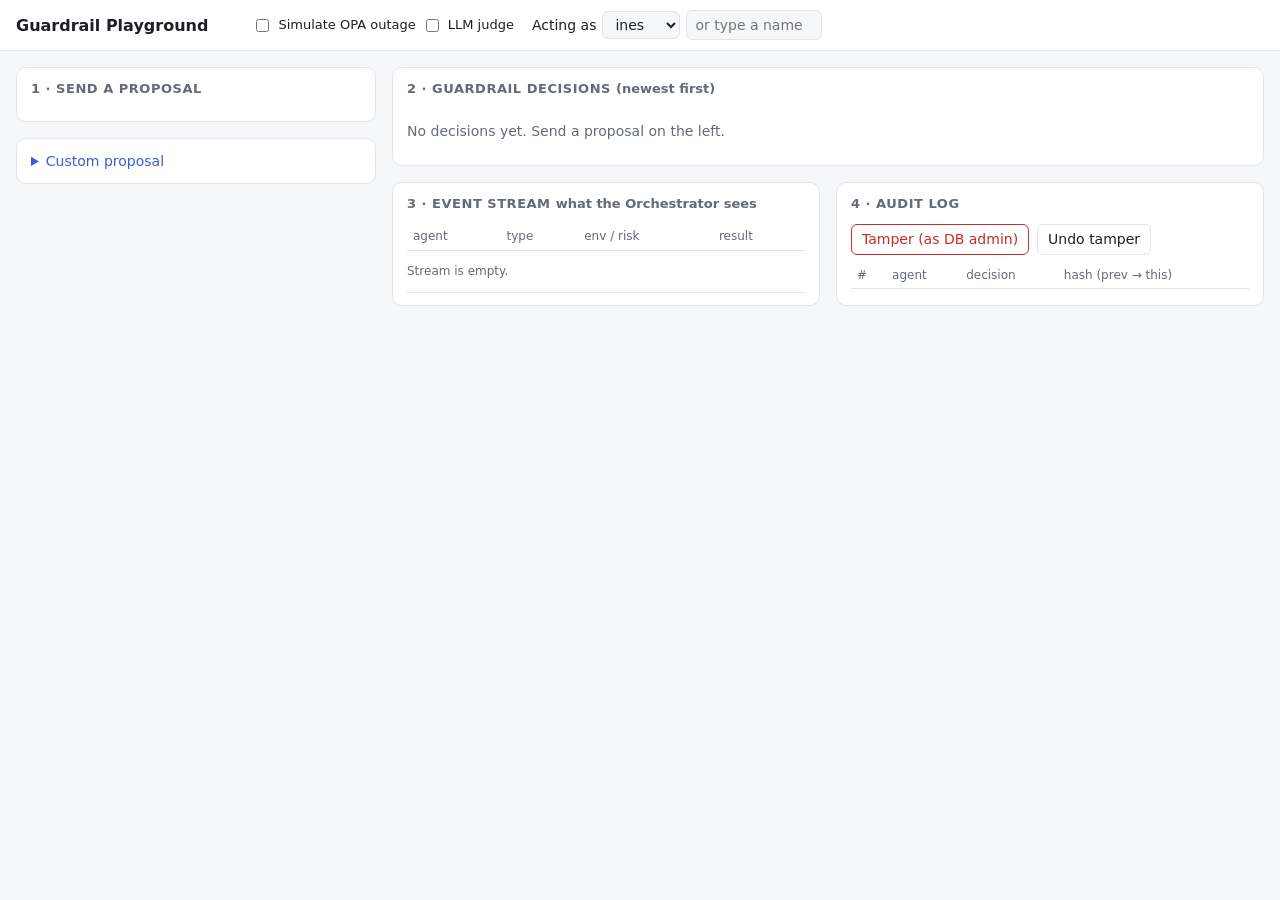
==== agents/guardrail/playground/index.html @ 2455c702 "Add Guardrail agent: policy gate, approvals API and audit log Every proposal on pipeline_events pass" ====
<!doctype html>
<html lang="en">
<head>
<meta charset="utf-8">
<meta name="viewport" content="width=device-width, initial-scale=1">
<title>Guardrail Playground</title>
<style>
  :root {
    --bg: #f6f7f9; --panel: #ffffff; --ink: #1c1f24; --muted: #646b75; --line: #e2e5ea;
    --accent: #3b5bdb; --accent-ink: #ffffff;
    --ok: #2b8a3e; --ok-bg: #e6f4ea; --warn: #b35c00; --warn-bg: #fff3e0;
    --bad: #c92a2a; --bad-bg: #fdecec; --idle: #6b7280; --idle-bg: #eef0f3;
    --mono: ui-monospace, "Cascadia Code", Consolas, monospace;
  }
  @media (prefers-color-scheme: dark) {
    :root {
      --bg: #111316; --panel: #1a1d22; --ink: #e7e9ed; --muted: #9aa1ab; --line: #2c3138;
      --accent: #6c8cff; --accent-ink: #0b0d10;
      --ok: #69db7c; --ok-bg: #1d3324; --warn: #ffa94d; --warn-bg: #3a2a15;
      --bad: #ff8787; --bad-bg: #3b1d1f; --idle: #9aa1ab; --idle-bg: #262a30;
    }
  }
  * { box-sizing: border-box; }
  body { margin: 0; background: var(--bg); color: var(--ink);
         font: 14px/1.45 system-ui, -apple-system, "Segoe UI", sans-serif; }
  header { position: sticky; top: 0; z-index: 5; background: var(--panel); border-bottom: 1px solid var(--line);
           padding: 10px 16px; display: flex; flex-wrap: wrap; gap: 10px 18px; align-items: center; }
  header h1 { font-size: 16px; margin: 0 8px 0 0; }
  .chips, .toggles, .actor { display: flex; gap: 6px; align-items: center; flex-wrap: wrap; }
  .chip { font-size: 12px; padding: 2px 8px; border-radius: 99px; background: var(--idle-bg); color: var(--idle); }
  .chip.up { background: var(--ok-bg); color: var(--ok); }
  .chip.down { background: var(--bad-bg); color: var(--bad); }
  .chip.warn { background: var(--warn-bg); color: var(--warn); }
  label.switch { display: flex; gap: 6px; align-items: center; font-size: 13px; cursor: pointer; }
  select, input, textarea, button { font: inherit; color: inherit; }
  select, input, textarea { background: var(--bg); border: 1px solid var(--line); border-radius: 6px; padding: 4px 8px; }
  textarea { width: 100%; font-family: var(--mono); font-size: 12px; }
  button { border: 1px solid var(--line); background: var(--panel); border-radius: 6px; padding: 4px 10px; cursor: pointer; }
  button:hover { border-color: var(--accent); }
  button.primary { background: var(--accent); color: var(--accent-ink); border-color: var(--accent); }
  button.good { color: var(--ok); border-color: var(--ok); }
  button.bad { color: var(--bad); border-color: var(--bad); }
  button.link { border: none; background: none; color: var(--accent); padding: 0; }
  main { display: grid; grid-template-columns: minmax(280px, 360px) 1fr; gap: 16px; padding: 16px; max-width: 1500px; margin: 0 auto; }
  @media (max-width: 900px) { main { grid-template-columns: 1fr; } }
  section { background: var(--panel); border: 1px solid var(--line); border-radius: 10px; padding: 12px 14px; min-width: 0; }
  section h2 { font-size: 13px; text-transform: uppercase; letter-spacing: .04em; color: var(--muted); margin: 0 0 10px; }
  .col { display: flex; flex-direction: column; gap: 16px; min-width: 0; }
  .two { display: grid; grid-template-columns: 1fr 1fr; gap: 16px; }
  @media (max-width: 1200px) { .two { grid-template-columns: 1fr; } }
  .scenario { border-top: 1px solid var(--line); padding: 10px 0; }
  .scenario:first-of-type { border-top: none; padding-top: 0; }
  .scenario b { display: block; }
  .scenario p { margin: 4px 0; color: var(--muted); font-size: 13px; }
  .scenario .expect { color: var(--ink); font-size: 12px; }
  .row { display: flex; gap: 8px; align-items: center; flex-wrap: wrap; }
  .card { border: 1px solid var(--line); border-radius: 8px; padding: 10px 12px; margin-bottom: 10px; }
  .card.flash { animation: flash 2s ease-out; }
  @keyframes flash { from { box-shadow: 0 0 0 3px var(--accent); } to { box-shadow: 0 0 0 0 transparent; } }
  .badge { font-size: 12px; font-weight: 600; padding: 1px 8px; border-radius: 99px; }
  .approved { background: var(--ok-bg); color: var(--ok); }
  .pending { background: var(--warn-bg); color: var(--warn); }
  .rejected { background: var(--bad-bg); color: var(--bad); }
  .expired { background: var(--idle-bg); color: var(--idle); }
  .lvl-low { color: var(--ok); } .lvl-medium { color: var(--warn); } .lvl-high { color: var(--bad); font-weight: 600; }
  .muted { color: var(--muted); } .small { font-size: 12px; }
  .mono { font-family: var(--mono); font-size: 12px; }
  .reason { margin: 6px 0; }
  .llm { margin: 6px 0; padding: 6px 8px; border-left: 3px solid var(--accent); background: var(--bg); font-size: 13px; }
  .trace { margin-top: 8px; padding: 8px; background: var(--bg); border-radius: 6px; font-size: 13px; }
  .trace li { margin: 2px 0; }
  table { width: 100%; border-collapse: collapse; font-size: 12px; }
  td, th { text-align: left; padding: 4px 6px; border-bottom: 1px solid var(--line); vertical-align: top; }
  th { color: var(--muted); font-weight: 500; }
  tr.broken td { background: var(--bad-bg); color: var(--bad); }
  tr.from-guardrail td:first-child { box-shadow: inset 3px 0 0 var(--accent); }
  .scroll { max-height: 460px; overflow: auto; }
  .banner { padding: 8px 10px; border-radius: 6px; margin-bottom: 8px; font-weight: 600; }
  .banner.ok { background: var(--ok-bg); color: var(--ok); } .banner.bad { background: var(--bad-bg); color: var(--bad); }
  #toasts { position: fixed; right: 16px; bottom: 16px; display: flex; flex-direction: column; gap: 8px; z-index: 10; max-width: min(420px, calc(100vw - 32px)); }
  .toast { padding: 8px 12px; border-radius: 8px; background: var(--panel); border: 1px solid var(--line); box-shadow: 0 4px 16px rgba(0,0,0,.15); }
  .toast.err { border-color: var(--bad); } .toast.ok { border-color: var(--ok); }
  details summary { cursor: pointer; color: var(--accent); }
  .empty { color: var(--muted); padding: 12px 0; }
</style>
</head>
<body>
<header>
  <h1>Guardrail Playground</h1>
  <div class="chips" id="chips"></div>
  <div class="toggles">
    <label class="switch"><input type="checkbox" id="t-opa"> Simulate OPA outage</label>
    <label class="switch"><input type="checkbox" id="t-llm"> LLM judge</label>
  </div>
  <div class="actor">Acting as
    <select id="actor"><option>sami</option><option selected>ines</option><option>karim</option></select>
    <input id="actor-custom" placeholder="or type a name" size="12">
  </div>
</header>

<main>
  <div class="col">
    <section>
      <h2>1 · Send a proposal</h2>
      <div id="scenarios"></div>
    </section>
    <section>
      <details>
        <summary>Custom proposal</summary>
        <div class="row" style="margin:10px 0">
          <select id="c-agent"><option>dependency_resolver</option><option>diagnostic_rca</option><option>merge_assistant</option><option>orchestrator</option></select>
          <select id="c-action"><option>propose_fix</option><option>rank_causes</option><option>flag_conflict</option></select>
          <select id="c-env"><option>dev</option><option>staging</option><option>prod</option></select>
          <select id="c-blast"><option>low</option><option>medium</option><option>high</option></select>
        </div>
        <textarea id="c-payload" rows="8">{
  "triggered_by": "sami",
  "cycle": ["aws_security_group.web", "aws_instance.web"],
  "proposed_diff": "Open port 22 to 0.0.0.0/0 on the web security group."
}</textarea>
        <div class="row" style="margin-top:8px"><button class="primary" id="c-send">Send</button>
          <span class="muted small">Payload text is scanned for risk keywords.</span></div>
      </details>
    </section>
  </div>

  <div class="col">
    <section>
      <h2>2 · Guardrail decisions <span class="muted" style="text-transform:none;letter-spacing:0">(newest first)</span></h2>
      <div id="approvals" class="scroll" style="max-height:620px"></div>
    </section>
    <div class="two">
      <section>
        <h2>3 · Event stream <span class="muted" style="text-transform:none;letter-spacing:0">what the Orchestrator sees</span></h2>
        <div class="scroll"><table><thead><tr><th>agent</th><th>type</th><th>env / risk</th><th>result</th></tr></thead>
          <tbody id="events"></tbody></table></div>
      </section>
      <section>
        <h2>4 · Audit log</h2>
        <div id="audit-banner"></div>
        <div class="row" style="margin-bottom:8px">
          <button class="bad" id="tamper">Tamper (as DB admin)</button>
          <button id="untamper">Undo tamper</button>
        </div>
        <div class="scroll"><table><thead><tr><th>#</th><th>agent</th><th>decision</th><th>hash (prev → this)</th></tr></thead>
          <tbody id="audit"></tbody></table></div>
      </section>
    </div>
  </div>
</main>
<div id="toasts"></div>

<script>
const $ = (id) => document.getElementById(id);
const esc = (s) => String(s ?? "").replace(/[&<>"']/g, (c) => ({ "&": "&amp;", "<": "&lt;", ">": "&gt;", '"': "&quot;", "'": "&#39;" }[c]));
const time = (t) => t ? new Date(t).toLocaleTimeString() : "";
const actor = () => $("actor-custom").value.trim() || $("actor").value;
const openTraces = new Set();
let flashId = null;

async function api(method, path, body) {
  const res = await fetch(path, { method, headers: { "Content-Type": "application/json" },
                                  body: body ? JSON.stringify(body) : undefined });
  let data = null;
  try { data = await res.json(); } catch { /* empty body */ }
  return { ok: res.ok, status: res.status, data };
}

function toast(text, kind = "") {
  const el = document.createElement("div");
  el.className = `toast ${kind}`;
  el.textContent = text;
  $("toasts").append(el);
  setTimeout(() => el.remove(), 6000);
}

async function loadScenarios() {
  const { data } = await api("GET", "/playground/scenarios");
  $("scenarios").innerHTML = data.map((s) => `
    <div class="scenario">
      <b>${esc(s.title)}</b>
      <p>${esc(s.story)}</p>
      <p class="expect">Expected: ${esc(s.expect)}</p>
      <button class="primary" data-scenario="${esc(s.id)}">Send</button>
    </div>`).join("");
}

$("scenarios").addEventListener("click", async (e) => {
  const id = e.target.dataset.scenario;
  if (!id) return;
  const r = await api("POST", `/playground/publish/${id}`);
  if (r.ok) { flashId = r.data.event_id; toast("Proposal published to pipeline_events", "ok"); refresh(); }
  else toast(`Error ${r.status}: ${r.data?.detail}`, "err");
});

$("c-send").addEventListener("click", async () => {
  let payload;
  try { payload = JSON.parse($("c-payload").value); } catch (err) { return toast(`Payload is not valid JSON: ${err.message}`, "err"); }
  const r = await api("POST", "/playground/publish-custom", {
    agent_name: $("c-agent").value, action_type: $("c-action").value,
    environment: $("c-env").value, blast_radius: $("c-blast").value, payload });
  if (r.ok) { flashId = r.data.event_id; toast("Custom proposal published", "ok"); refresh(); }
  else toast(`Error ${r.status}: ${JSON.stringify(r.data?.detail)}`, "err");
});

function riskLine(a) {
  const raised = a.risk !== a.blast_radius;
  return `declared <span class="lvl-${esc(a.blast_radius)}">${esc(a.blast_radius)}</span>
          → risk <span class="lvl-${esc(a.risk)}">${esc(a.risk)}</span>${raised ? " <span class='muted'>(raised by guardrail)</span>" : ""}`;
}

function renderTrace(rows) {
  if (!rows.length) return "<div class='trace muted'>No trace yet.</div>";
  const first = rows[0].reasoning_trace;
  const signals = (first.signals || []).map((s) =>
    `<li><span class="lvl-${esc(s.level)}">${esc(s.level)}</span> · ${esc(s.signal)}${s.evidence ? ` <span class="mono">“${esc(s.evidence)}”</span>` : ""}</li>`).join("");
  const p = first.policy || {};
  const llm = first.llm_judge;
  const steps = rows.map((r) => `<li>${time(r.created_at)} · ${esc(r.decision)}</li>`).join("");
  return `<div class="trace">
    <b>Layer 2 · risk signals</b><ul>${signals}</ul>
    <b>Layer 1 · OPA policy</b><div class="mono">${esc(p.decision)} · ${esc(p.rule)}${p.policy_verdict ? ` (policy said ${esc(p.policy_verdict.decision)} / ${esc(p.policy_verdict.rule)})` : ""}</div>
    <b>Layer 3 · LLM judge</b><div>${llm ? `${llm.risky ? "flagged risky" : "found no issue"} (${esc(llm.model)}): ${esc(llm.summary)}` : "<span class='muted'>not consulted, disabled or unavailable — the policy decision stands</span>"}</div>
    <b>Audit trail for this action</b><ul>${steps}</ul>
  </div>`;
}

async function renderApprovals() {
  const { data } = await api("GET", "/playground/approvals");
  if (!data?.length) { $("approvals").innerHTML = "<div class='empty'>No decisions yet. Send a proposal on the left.</div>"; return; }
  const traces = {};
  await Promise.all(data.filter((a) => openTraces.has(a.id)).map(async (a) => {
    traces[a.id] = (await api("GET", `/playground/trace/${a.action_id}`)).data || [];
  }));
  $("approvals").innerHTML = data.map((a) => {
    const votes = a.approved_by?.length ? `approved by ${esc(a.approved_by.join(", "))} · ` : "";
    const pending = a.status === "pending";
    return `<div class="card ${a.action_id === flashId ? "flash" : ""}" data-id="${esc(a.id)}">
      <div class="row">
        <span class="badge ${esc(a.status)}">${esc(a.status)}</span>
        <b>${esc(a.agent_name)}</b><span class="muted">${esc(a.action_type)}</span>
        <span class="chip">${esc(a.environment)}</span>
        <span class="muted small" style="margin-left:auto">${time(a.created_at)}</span>
      </div>
      <div class="small" style="margin-top:4px">${riskLine(a)}${a.requested_by ? ` · triggered by <b>${esc(a.requested_by)}</b>` : ""}</div>
      <div class="reason"><span class="mono">${esc(a.policy_rule)}</span> — ${esc(a.reason)}</div>
      ${a.llm_summary ? `<div class="llm">🤖 ${esc(a.llm_summary)}</div>` : ""}
      <div class="row small">
        <span class="muted">${votes}${pending ? `needs ${a.required_approvals} approval(s) · expires ${time(a.expires_at)}` : ""}</span>
      </div>
      <div class="row" style="margin-top:6px">
        ${pending ? `<button class="good" data-act="approve">Approve as ${esc(actor())}</button>
                     <button class="bad" data-act="reject">Reject as ${esc(actor())}</button>
                     <button class="link" data-act="expire">expire now</button>` : ""}
        <button class="link" data-act="trace" data-action="${esc(a.action_id)}">${openTraces.has(a.id) ? "hide why" : "why?"}</button>
      </div>
      ${openTraces.has(a.id) ? renderTrace(traces[a.id] || []) : ""}
    </div>`;
  }).join("");
  if (flashId && data.some((a) => a.action_id === flashId)) flashId = null;
}

$("approvals").addEventListener("click", async (e) => {
  const act = e.target.dataset.act;
  if (!act) return;
  const id = e.target.closest(".card").dataset.id;
  if (act === "trace") {
    openTraces.has(id) ? openTraces.delete(id) : openTraces.add(id);
    return renderApprovals();
  }
  if (act === "expire") {
    const r = await api("POST", `/playground/expire/${id}`);
    toast(r.ok ? "Clock fast-forwarded: approval expired" : `Error ${r.status}`, r.ok ? "ok" : "err");
    return refresh();
  }
  const who = actor();
  const r = await api("POST", `/${act}/${id}`, { decided_by: who });
  if (r.ok) toast(`${r.status} · ${who}: ${r.data.status}${r.data.status === "pending" ? ` (${r.data.approvals.length}/${r.data.required_approvals} approvals)` : ""}`, "ok");
  else toast(`${r.status} · ${who}: ${typeof r.data?.detail === "string" ? r.data.detail : JSON.stringify(r.data?.detail)}`, "err");
  refresh();
});

async function renderEvents() {
  const { data } = await api("GET", "/playground/events");
  $("events").innerHTML = (data || []).map((m) => {
    if (!m.event) return `<tr class="broken"><td colspan="4" class="mono">garbage: ${esc(m.raw)}</td></tr>`;
    const e = m.event, p = e.payload || {};
    const result = e.agent_name === "guardrail"
      ? `<span class="badge ${esc(p.decision)}">${esc(p.decision)}</span> ${esc(p.rule || p.reason || "")}${p.decided_by ? ` · ${esc(p.decided_by)}` : ""}`
      : "<span class='muted'>proposal</span>";
    return `<tr class="${e.agent_name === "guardrail" ? "from-guardrail" : ""}">
      <td>${esc(e.agent_name)}</td><td class="mono">${esc(e.action_type)}</td>
      <td>${esc(e.environment)} / <span class="lvl-${esc(e.blast_radius)}">${esc(e.blast_radius)}</span></td><td>${result}</td></tr>`;
  }).join("") || "<tr><td colspan='4' class='empty'>Stream is empty.</td></tr>";
}

async function renderAudit() {
  const { data } = await api("GET", "/playground/audit");
  if (!data) return;
  const broken = data.rows.filter((r) => r.problem);
  $("audit-banner").innerHTML = data.intact
    ? `<div class="banner ok">✓ Hash chain intact (${data.rows.length} most recent rows shown)</div>`
    : `<div class="banner bad">✗ Tampering detected at row ${broken.map((r) => r.id).join(", ")}: ${esc(broken[0]?.problem)}</div>`;
  $("tamper").disabled = !!data.tampered;
  $("untamper").disabled = !data.tampered;
  $("audit").innerHTML = data.rows.map((r) => `
    <tr class="${r.problem ? "broken" : ""}">
      <td>${r.id}</td><td>${esc(r.agent_name)}</td>
      <td>${esc(r.decision)}${r.problem ? `<br><b>${esc(r.problem)}</b>` : ""}</td>
      <td class="mono">${esc((r.prev_hash || "genesis").slice(0, 8))} → ${esc(r.row_hash.slice(0, 8))}</td>
    </tr>`).join("") || "<tr><td colspan='4' class='empty'>No rows yet.</td></tr>";
}

$("tamper").addEventListener("click", async () => {
  const r = await api("POST", "/playground/tamper");
  if (r.ok) toast(`Row ${r.data.id} rewritten: “${r.data.original}” → “${r.data.forged}”`, "err");
  else toast(`${r.status}: ${r.data?.detail}`, "err");
  renderAudit();
});
$("untamper").addEventListener("click", async () => {
  const r = await api("POST", "/playground/untamper");
  toast(r.ok ? "Original value restored" : `${r.status}: ${r.data?.detail}`, r.ok ? "ok" : "err");
  renderAudit();
});

function renderStatus(s) {
  const chip = (label, up, warnText, title = "") => `<span class="chip ${up === "warn" ? "warn" : up ? "up" : "down"}" title="${esc(title)}">${esc(label)}${warnText ? ` · ${esc(warnText)}` : ""}</span>`;
  $("chips").innerHTML = [
    chip("Postgres", s.postgres), chip("Redis", s.redis),
    chip("OPA", s.opa_outage ? "warn" : s.opa, s.opa_outage ? "outage simulated" : ""),
    chip(`LLM ${s.llm_label}`, s.llm_ok ? true : "warn", s.llm_ok ? "" : "not reachable", s.llm_error),
    chip("Guardrail loop", s.consumer),
  ].join("");
  $("t-opa").checked = s.opa_outage;
  $("t-llm").checked = s.llm_enabled;
}
async function refreshStatus() { const r = await api("GET", "/playground/status"); if (r.ok) renderStatus(r.data); }
for (const [id, key] of [["t-opa", "opa_outage"], ["t-llm", "llm"]]) {
  $(id).addEventListener("change", async (e) => {
    const r = await api("POST", "/playground/toggles", { [key]: e.target.checked });
    if (r.ok) renderStatus(r.data);
  });
}
$("actor").addEventListener("change", () => { $("actor-custom").value = ""; renderApprovals(); });
$("actor-custom").addEventListener("input", renderApprovals);

let busy = false;
async function refresh() {
  if (busy) return;
  busy = true;
  try { await Promise.all([renderApprovals(), renderEvents(), renderAudit()]); }
  finally { busy = false; }
}
loadScenarios();
refresh(); refreshStatus();
setInterval(refresh, 1500);
setInterval(refreshStatus, 5000);
</script>
</body>
</html>
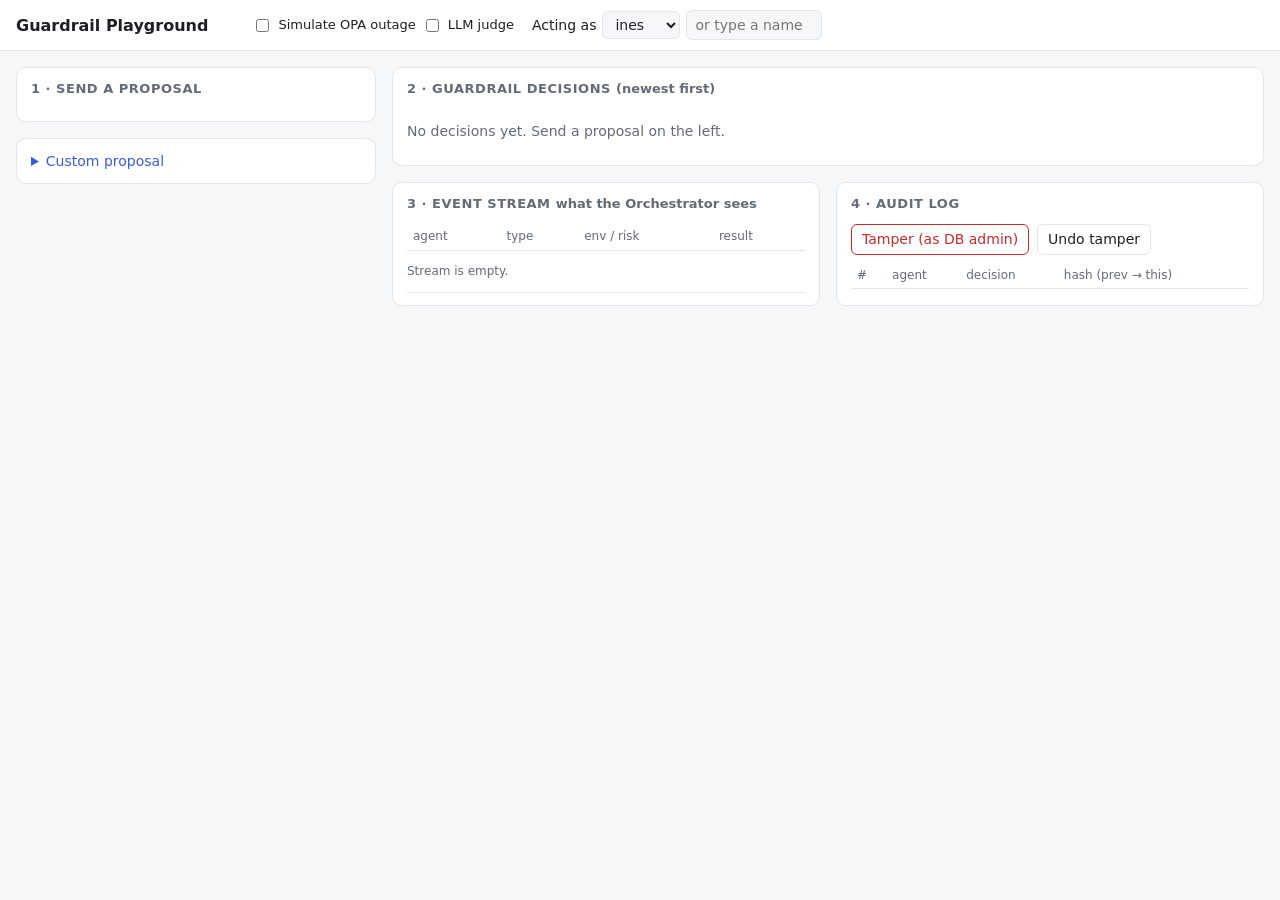
==== commit 4c893b53: "Move every data store to PostgreSQL - Event bus: Redis Streams replaced by an append-only `events` t" ====
--- a/agents/guardrail/playground/index.html
+++ b/agents/guardrail/playground/index.html
@@ -326,7 +326,7 @@
 function renderStatus(s) {
   const chip = (label, up, warnText, title = "") => `<span class="chip ${up === "warn" ? "warn" : up ? "up" : "down"}" title="${esc(title)}">${esc(label)}${warnText ? ` · ${esc(warnText)}` : ""}</span>`;
   $("chips").innerHTML = [
-    chip("Postgres", s.postgres), chip("Redis", s.redis),
+    chip("Postgres", s.postgres), chip("Event bus", s.bus),
     chip("OPA", s.opa_outage ? "warn" : s.opa, s.opa_outage ? "outage simulated" : ""),
     chip(`LLM ${s.llm_label}`, s.llm_ok ? true : "warn", s.llm_ok ? "" : "not reachable", s.llm_error),
     chip("Guardrail loop", s.consumer),
